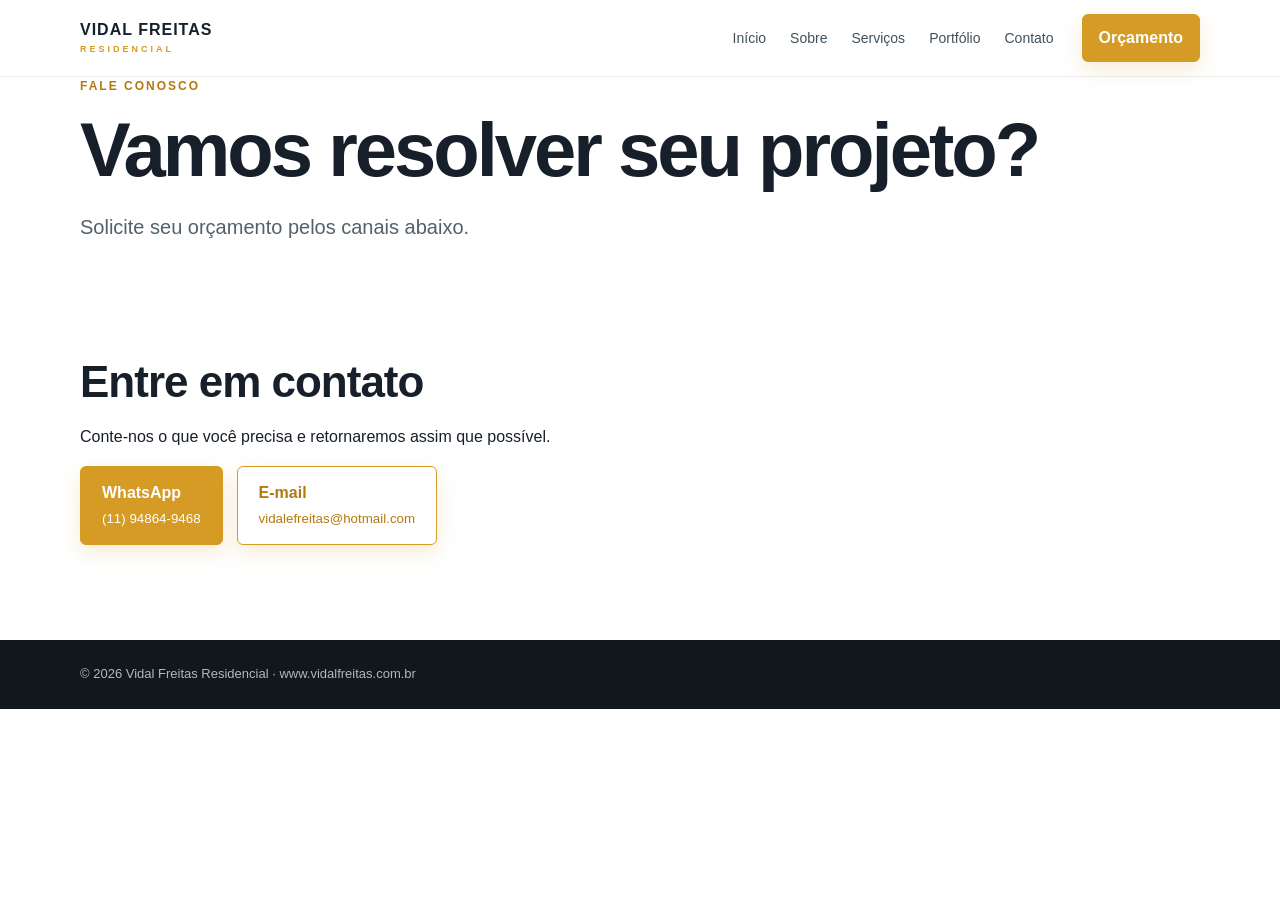
==== contato.html @ dd3b6d84 "Add files via upload" ====
<!doctype html><html lang="pt-BR"><head><title>Contato | Vidal Freitas Residencial</title><meta charset="utf-8"><meta name="viewport" content="width=device-width,initial-scale=1"><link rel="stylesheet" href="style.css"></head><body><header class="top"><div class="wrap nav"><a class="brand" href="index.html">VIDAL FREITAS<span>RESIDENCIAL</span></a><nav><a href="index.html">Início</a><a href="sobre.html">Sobre</a><a href="servicos.html">Serviços</a><a href="portfolio.html">Portfólio</a><a href="contato.html">Contato</a></nav><a class="btn small" href="https://wa.me/5511948649468" target="_blank">Orçamento</a></div></header><main><section class="page-hero"><div class="wrap"><p class="eyebrow">FALE CONOSCO</p><h1>Vamos resolver seu projeto?</h1><p class="lead">Solicite seu orçamento pelos canais abaixo.</p></div></section><section class="section"><div class="wrap contact-grid"><div><h2>Entre em contato</h2><p>Conte-nos o que você precisa e retornaremos assim que possível.</p></div><div class="contact-actions"><a class="btn" href="https://wa.me/5511948649468?text=Ol%C3%A1%21%20Gostaria%20de%20solicitar%20um%20or%C3%A7amento." target="_blank">WhatsApp<br><small>(11) 94864-9468</small></a><a class="btn outline" href="mailto:vidalefreitas@hotmail.com">E-mail<br><small>vidalefreitas@hotmail.com</small></a></div></div></section></main><footer><div class="wrap">© 2026 Vidal Freitas Residencial · www.vidalfreitas.com.br</div></footer></body></html>
---- style.css ----
*{box-sizing:border-box}html{scroll-behavior:smooth}body{margin:0;font-family:Arial,Helvetica,sans-serif;color:#17202a;background:#fff;line-height:1.6}.wrap{width:min(1120px,92%);margin:auto}.top{position:sticky;top:0;background:#fff;border-bottom:1px solid #e8edf0;z-index:5}.nav{height:76px;display:flex;align-items:center;gap:28px}.brand{font-weight:900;letter-spacing:1px;color:#15212b;text-decoration:none;line-height:1}.brand span{display:block;font-size:9px;letter-spacing:3px;color:#d69b24;margin-top:7px}nav{display:flex;gap:24px;margin-left:auto}nav a,.text-link{color:#42505b;text-decoration:none;font-size:14px}.btn{display:inline-block;background:#d69b24;color:#fff;text-decoration:none;padding:13px 21px;border-radius:6px;font-weight:700;border:1px solid #d69b24;box-shadow:0 8px 20px #d69b2430}.btn.small{padding:10px 16px}.btn.outline{background:transparent;color:#b27a0e}.hero{background:linear-gradient(120deg,#f4f7f8 0%,#fff 62%);padding:100px 0}.hero-grid{display:grid;grid-template-columns:1.2fr .8fr;align-items:center;gap:70px}.eyebrow{font-size:12px;letter-spacing:2px;font-weight:800;color:#b27a0e;margin:0 0 15px}h1{font-size:clamp(42px,7vw,76px);line-height:1.02;margin:0 0 22px;letter-spacing:-3px}h2{font-size:clamp(28px,4vw,44px);line-height:1.1;margin:0 0 18px;letter-spacing:-1px}h3{font-size:21px;margin:12px 0 8px}.lead{font-size:20px;color:#53616a;max-width:600px}.actions{display:flex;align-items:center;gap:24px;margin-top:30px}.hero-card{background:#17202a;color:#fff;border-radius:18px;padding:54px 40px;min-height:290px;display:flex;flex-direction:column;justify-content:end;box-shadow:20px 20px 0 #d69b24}.hero-card p{color:#c4cdd2}.bolt{font-size:64px;color:#e2a62f;position:absolute;margin-top:-150px}.section{padding:95px 0}.soft{background:#f4f7f8}.two{display:grid;grid-template-columns:1fr 1fr;gap:70px}.two>p{font-size:18px;color:#53616a;margin-top:5px}.cards{display:grid;grid-template-columns:repeat(3,1fr);gap:20px;margin-top:35px}.cards article{background:#fff;padding:30px;border-radius:10px;border:1px solid #e3e9ec}.cards b{color:#d69b24}.cards p,.hint{color:#64727b}.gallery{display:grid;grid-template-columns:repeat(3,1fr);gap:18px;margin-top:30px}.gallery div{height:190px;background:#e6ecef;border-radius:9px;display:grid;place-items:center;color:#7b8991;font-weight:700}.hint{font-size:13px}.contact{background:#17202a;color:#fff}.contact-box{display:flex;justify-content:space-between;align-items:center;gap:35px}.contact p:not(.eyebrow){color:#c4cdd2}.contact-actions{display:flex;gap:14px}.contact .outline{color:#fff;border-color:#d69b24}small{font-weight:400}footer{background:#10171d;color:#aeb9bf;padding:24px 0;font-size:13px}@media(max-width:760px){nav{display:none}.nav{justify-content:space-between}.hero{padding:70px 0}.hero-grid,.two{grid-template-columns:1fr;gap:40px}.cards,.gallery{grid-template-columns:1fr}.contact-box,.contact-actions{flex-direction:column;align-items:flex-start}.hero-card{min-height:220px}.actions{flex-wrap:wrap}}
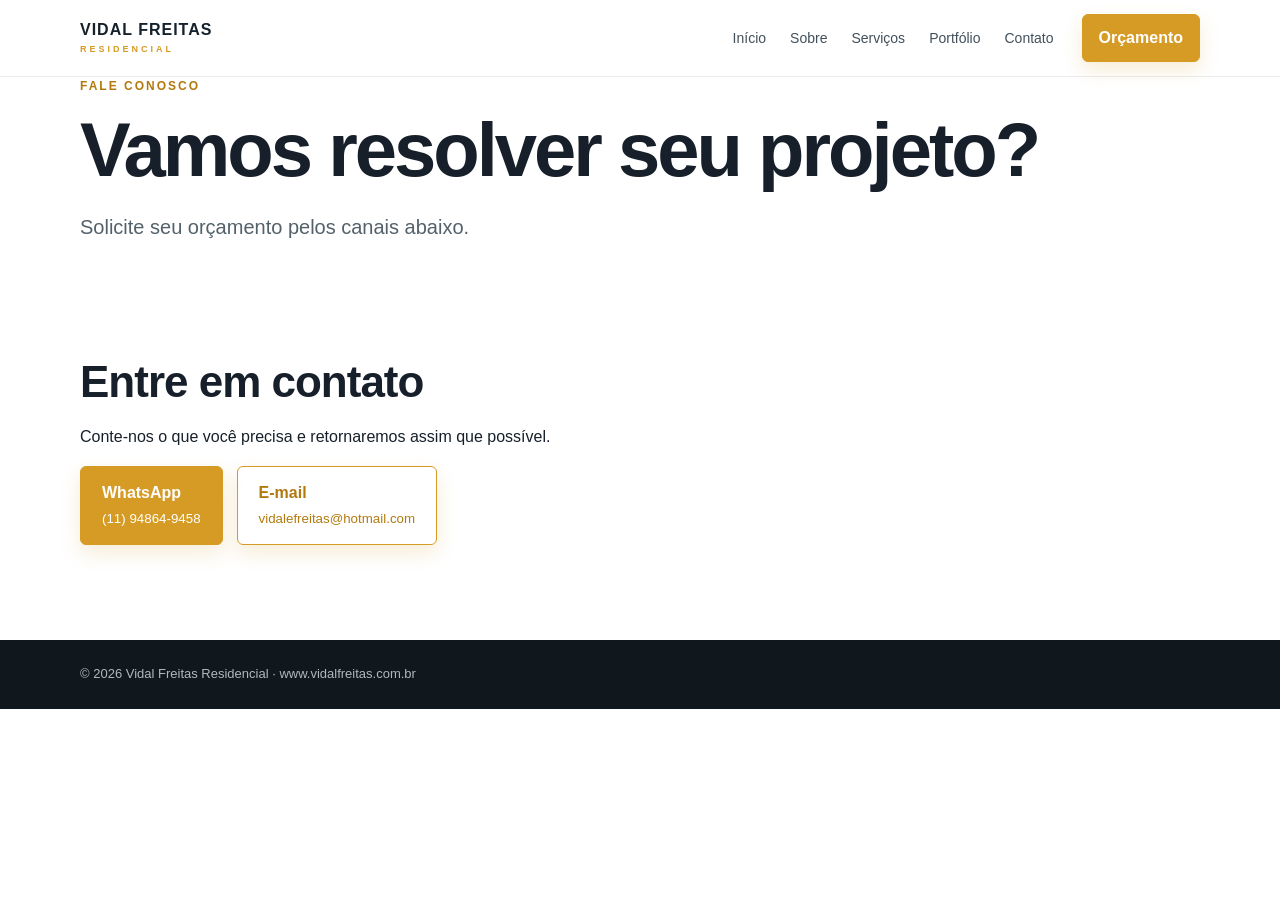
==== commit 52558de3: "Fix contact page formatting and update phone number" ====
--- a/contato.html
+++ b/contato.html
@@ -1 +1,50 @@
-<!doctype html><html lang="pt-BR"><head><title>Contato | Vidal Freitas Residencial</title><meta charset="utf-8"><meta name="viewport" content="width=device-width,initial-scale=1"><link rel="stylesheet" href="style.css"></head><body><header class="top"><div class="wrap nav"><a class="brand" href="index.html">VIDAL FREITAS<span>RESIDENCIAL</span></a><nav><a href="index.html">Início</a><a href="sobre.html">Sobre</a><a href="servicos.html">Serviços</a><a href="portfolio.html">Portfólio</a><a href="contato.html">Contato</a></nav><a class="btn small" href="https://wa.me/5511948649468" target="_blank">Orçamento</a></div></header><main><section class="page-hero"><div class="wrap"><p class="eyebrow">FALE CONOSCO</p><h1>Vamos resolver seu projeto?</h1><p class="lead">Solicite seu orçamento pelos canais abaixo.</p></div></section><section class="section"><div class="wrap contact-grid"><div><h2>Entre em contato</h2><p>Conte-nos o que você precisa e retornaremos assim que possível.</p></div><div class="contact-actions"><a class="btn" href="https://wa.me/5511948649468?text=Ol%C3%A1%21%20Gostaria%20de%20solicitar%20um%20or%C3%A7amento." target="_blank">WhatsApp<br><small>(11) 94864-9468</small></a><a class="btn outline" href="mailto:vidalefreitas@hotmail.com">E-mail<br><small>vidalefreitas@hotmail.com</small></a></div></div></section></main><footer><div class="wrap">© 2026 Vidal Freitas Residencial · www.vidalfreitas.com.br</div></footer></body></html>+<!doctype html>
+<html lang="pt-BR">
+  <head><title>Contato | Vidal Freitas Residencial</title>
+    <meta charset="utf-8"><meta name="viewport" content="width=device-width,initial-scale=1">
+    <link rel="stylesheet" href="style.css">
+  
+  </head><body><header class="top">
+    <div class="wrap nav">
+      <a class="brand" href="index.html">VIDAL FREITAS<span>RESIDENCIAL</span>
+      </a>
+      <nav>
+        <a href="index.html">Início</a>
+        <a href="sobre.html">Sobre</a>
+        <a href="servicos.html">Serviços</a>
+        <a href="portfolio.html">Portfólio</a>
+        <a href="contato.html">Contato</a>
+      </nav>
+      <a class="btn small" href="https://wa.me/5511948649458" target="_blank">Orçamento</a>
+    </div>
+  
+  </header>
+    
+    <main><section class="page-hero">
+      <div class="wrap">
+        <p class="eyebrow">FALE CONOSCO</p>
+        <h1>Vamos resolver seu projeto?</h1>
+        <p class="lead">Solicite seu orçamento pelos canais abaixo.</p>
+      </div>
+    
+    </section>
+      <section class="section">
+        <div class="wrap contact-grid">
+          <div>
+            <h2>Entre em contato</h2>
+            <p>Conte-nos o que você precisa e retornaremos assim que possível.</p>
+          </div>
+          <div class="contact-actions">
+            <a class="btn" href="https://wa.me/5511948649468?text=Ol%C3%A1%21%20Gostaria%20de%20solicitar%20um%20or%C3%A7amento." target="_blank">WhatsApp<br><small>(11) 94864-9458</small>
+            </a>
+            <a class="btn outline" href="mailto:vidalefreitas@hotmail.com">E-mail<br><small>vidalefreitas@hotmail.com</small>
+            </a>
+          </div>
+        </div></section>
+    </main>
+    
+    <footer>
+      <div class="wrap">© 2026 Vidal Freitas Residencial · www.vidalfreitas.com.br</div>
+    </footer>
+  
+  </body></html>
